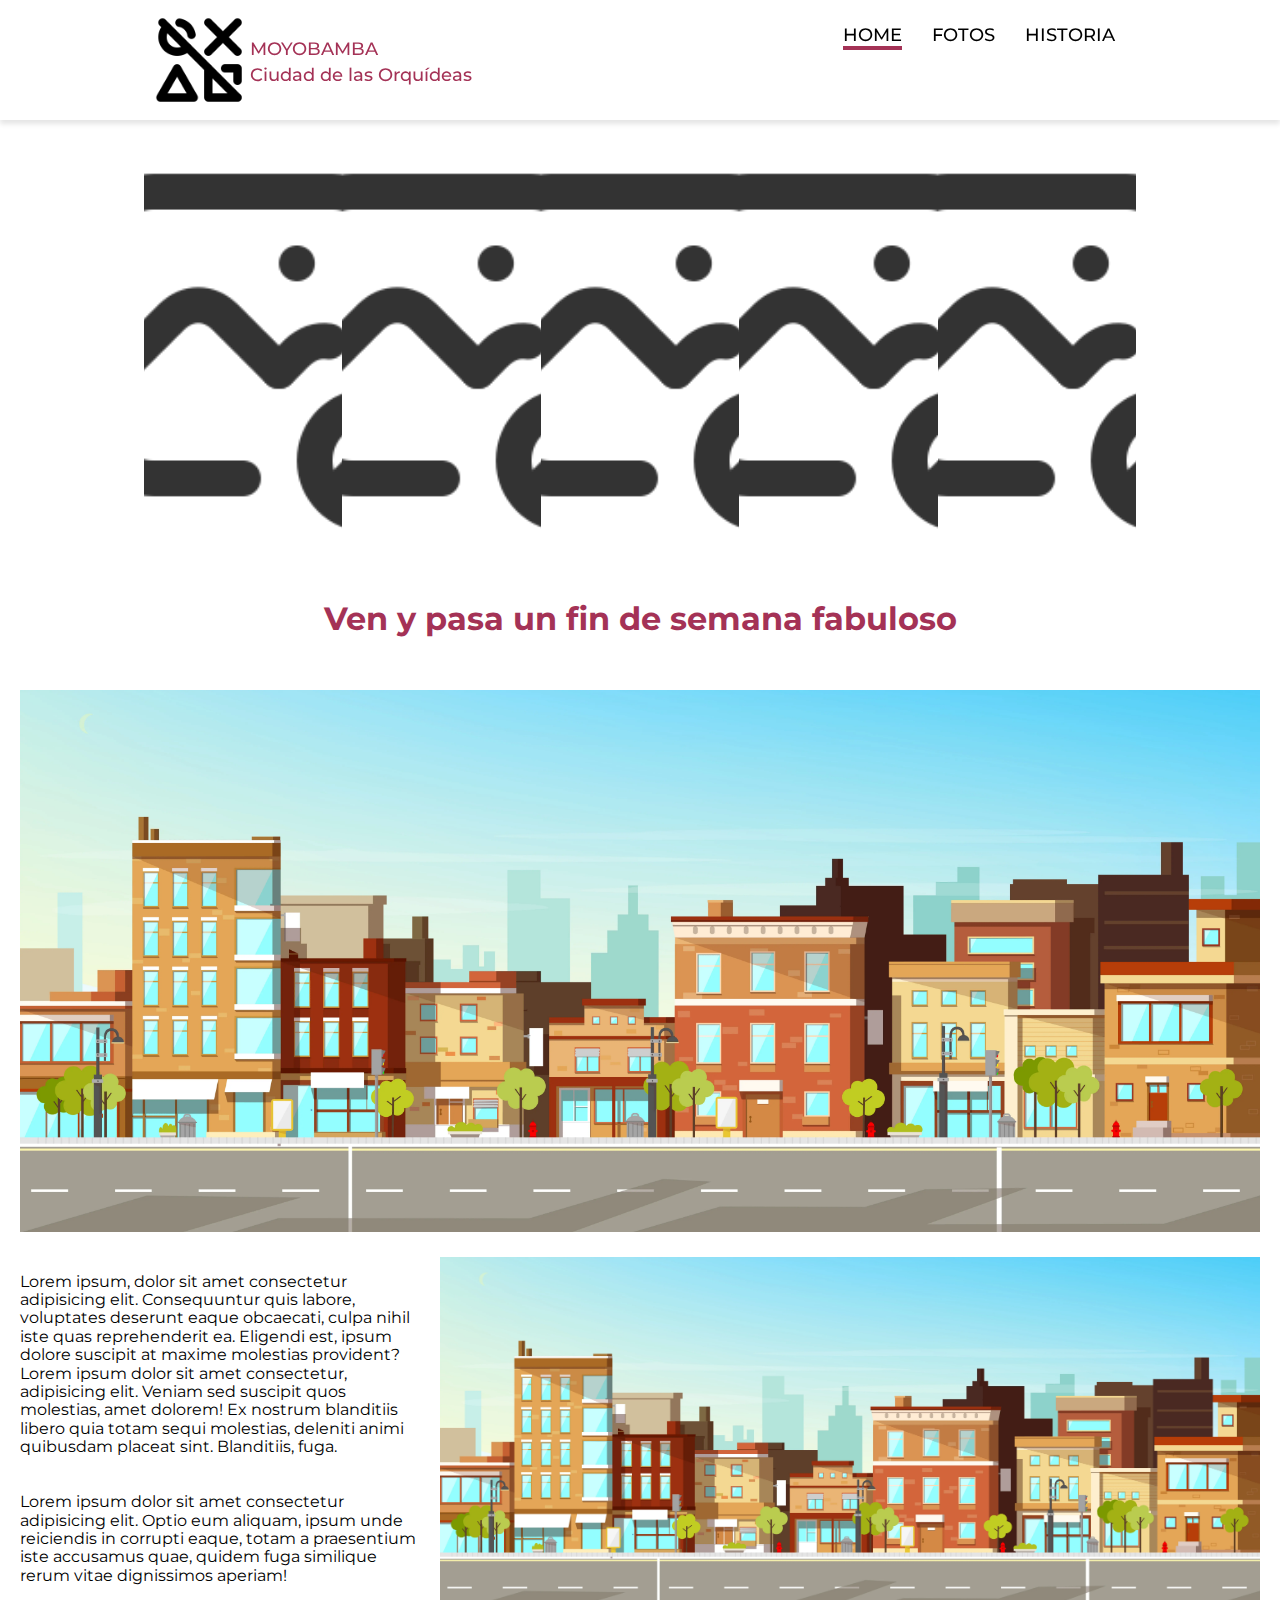
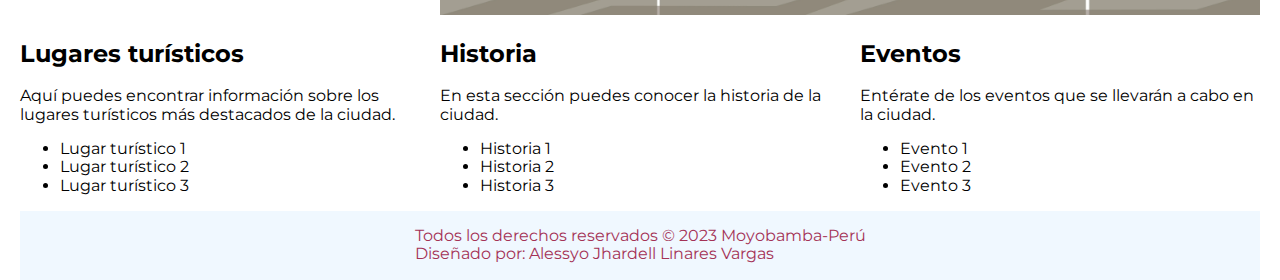
==== index.html @ 9d4959eb "first commit" ====
<!DOCTYPE html>
<html lang="es">
<head>
	<meta charset="UTF-8">
	<meta http-equiv="X-UA-Compatible" content="IE=edge">
	<meta name="viewport" content="width=device-width, initial-scale=1.0">
	<title>Moyobamba-San Martin</title>
	<link rel="stylesheet" href="src/style/normalize.css">
	<link rel="stylesheet" href="src/style/main.css">
	<link rel="stylesheet" href="src/style/navbar.css">
	<link rel="preconnect" href="https://fonts.googleapis.com">
	<link rel="preconnect" href="https://fonts.gstatic.com" crossorigin>
	<link href="https://fonts.googleapis.com/css2?family=Montserrat:wght@300;400;500;600&display=swap" rel="stylesheet">
	<script defer src="src/js/app.js"></script>
</head>
<body>
	<header class="topheader">
		<nav class="topnav">
			<a class="logo" href="">
				<img src="src/img/icons-off.png" alt="Logo">
				<div>
					<p> Moyobamba</p>
					Ciudad de las Orquídeas
				</div>
			</a>
			<button class="open-menu" aria-label="Abrir menu"><img src="src/ico/menu-2.png" alt=""></button>
			<ul class="menu">
				<button class="close-menu" aria-label="Abrir menu"><img src="src/ico/x.png" alt=""></button>
				<li><a href="#" class="select">Home</li></a>
				<li><a href="#">Fotos</li></a>
				<li><a href="#">Historia</li></a>
			</ul>
		</nav>
	</header>
	<!--CONTENIDO PRINCIPAL-->
	<main>
		<div class="slider">
			<section class="banner bannerMobile">
				<img class="imgBanner" src="src/img/photo-cancel.png">
				<img class="imgBanner" src="src/img/photo-cancel.png">
				<img class="imgBanner" src="src/img/photo-cancel.png">
				<img class="imgBanner" src="src/img/photo-cancel.png">
				<img class="imgBanner" src="src/img/photo-cancel.png">
			</section>
		</div>
		<div class="titleHome">
			<h1>
				Ven y pasa un fin de semana fabuloso
			</h1>
		</div>
		<article class="containerMain containerMainGrid">
			<div class="textCentral">
				<p>
					Lorem ipsum, dolor sit amet consectetur adipisicing elit. Consequuntur quis labore, voluptates deserunt eaque obcaecati, culpa nihil iste quas reprehenderit ea. Eligendi est, ipsum dolore suscipit at maxime molestias provident?
					Lorem ipsum dolor sit amet consectetur, adipisicing elit. Veniam sed suscipit quos molestias, amet dolorem! Ex nostrum blanditiis libero quia totam sequi molestias, deleniti animi quibusdam placeat sint. Blanditiis, fuga.
					<br>
					<br>
					<br>
					Lorem ipsum dolor sit amet consectetur adipisicing elit. Optio eum aliquam, ipsum unde reiciendis in corrupti eaque, totam a praesentium iste accusamus quae, quidem fuga similique rerum vitae dignissimos aperiam!
				</p>
			</div>
			
			<aside class="imgLeft"><a href="https://www.freepik.es/vector-gratis/edificios-ciudad-moderna_4393650.htm#query=ciudad%20ilustracion&position=2&from_view=keyword&track=ais"><img src="src/img/cityAside.webp"></a></aside>
			
			<aside class="imgRight"><a href="https://www.freepik.es/vector-gratis/edificios-ciudad-moderna_4393650.htm#query=ciudad%20ilustracion&position=2&from_view=keyword&track=ais"><img src="src/img/cityAside.webp"></a></aside>
		</article>
		<div class="containerOption">
			<section class="lugares-turisticos">
				<h2>Lugares turísticos</h2>
				<p>Aquí puedes encontrar información sobre los lugares turísticos más destacados de la ciudad.</p>
				<ul>
				  <li><a href="#">Lugar turístico 1</a></li>
				  <li><a href="#">Lugar turístico 2</a></li>
				  <li><a href="#">Lugar turístico 3</a></li>
				</ul>
			</section>
		  
			<section class="historia">
				<h2>Historia</h2>
				<p>En esta sección puedes conocer la historia de la ciudad.</p>
				<ul>
				  <li><a href="#">Historia 1</a></li>
				  <li><a href="#">Historia 2</a></li>
				  <li><a href="#">Historia 3</a></li>
				</ul>
			</section>
		  
			<section class="eventos">
				<h2>Eventos</h2>
				<p>Entérate de los eventos que se llevarán a cabo en la ciudad.</p>
				<ul>
				  <li><a href="#">Evento 1</a></li>
				  <li><a href="#">Evento 2</a></li>
				  <li><a href="#">Evento 3</a></li>
				</ul>
			</section>
		</div>
	</main>
</body>
<!--PIE DE PAGINA-->
<footer>
	<p>
		Todos los derechos reservados &copy; 2023 Moyobamba-Perú<br>
		Diseñado por: Alessyo Jhardell Linares Vargas
	</p>
</footer>
</html>
---- src/style/main.css ----
:root {
    --blanco: white;
    --text-color:black;
    --titles-colors: #a43256;
}
body {
    font-family: 'Montserrat', sans-serif;
    background-color: var(--blanco);
    padding-top: 120px;
    margin: 0 20px; 
}

a {
    text-decoration: none;
    color: var(--text-color);
}
/*SLIDER MOBILE*/
.banner {
    width: 100%;
    margin: auto;
}

.bannerMobile {
    display: grid;
    place-content: center;
}

@media (min-width: 480px) {
    .banner{
        display: flex;
        width: 80%;
        height: 330px;
    }

    .banner img {
        width: 0;
        flex-grow: 1;
        object-fit: cover;
        opacity: .8;
        transition: .5s ease;
    }

    .banner img:hover {
        cursor: crosshair;
        width: 200px;
        opacity: 1;
        filter: contrast(120%);
    }
}

@media (min-width: 768px) {
    .banner{
        display: flex;
        width: 80%;
        height: 430px;
    }

    .banner img {
        width: 0;
        flex-grow: 1;
        object-fit: cover;
        opacity: .8;
        transition: .5s ease;
    }

    .banner img:hover {
        cursor: crosshair;
        width: 400px;
        opacity: 1;
        filter: contrast(120%);
    }
}

/*TITLE MAIN*/
.titleHome {
    display: flex;
    justify-content: center;
    margin: 30px auto;
}

.titleHome h1 {
    font-family: 'Montserrat', sans-serif;
    color: var(--titles-colors) ;
    font-size: bold;
}

/*ARTICLE MAIN*/
.containerMain {
    display: grid;
    grid-template-columns: 1;
}

.imgLeft {
    grid-row: 1/2;
}

.imgLeft img,
.imgRight img {
    width: 100%;
}

@media (min-width: 769px) {
    .containerMainGrid {
        display: grid;
        grid-template-columns: repeat(3, 1fr);
        gap: 20px;
    }
    

    .imgLeft {
        grid-column: 1/4;
        grid-row: 1/2;
    }

    .imgRight {
        grid-column: 2/4;
    }
    
    .imgLeft img,
    .imgRight img{
        width: 100%;
    }
}

/*CONTAINER OPTION TRAVEL*/
.containerOption {
    display: grid;
    grid-template-columns: repeat(3, 1fr);
    column-gap: 20px;
}
/*
.containerOption section {
    
}*/








footer {
    background-color: aliceblue;
    display: flex;
    justify-content: center;
    color: var(--titles-colors);
}
---- src/style/navbar.css ----
.topheader {
    box-shadow: 0 4px 5px #e5e5e5;
    background-color: var(--blanco);
    position: fixed;/*FIJADO*/
    left: 0;
    top: 0;
    width: 100%;
}

.topnav {
    display: flex;
    justify-content: space-between;
    padding: 10px;
    max-width: 980px;
    margin: 0 auto;
}

.logo {
    display: flex;
    align-items: center;
    font-size: 18px;
    font-weight: 500;
}

.logo img {
    width: 100px;
}

.logo div {
    color: var(--titles-colors);
}

.logo p {
    margin: 5px auto;
    text-transform: uppercase;
}

/*MENU*/
.menu {
    display: flex;
    list-style: none;
    margin: 0;
    padding: 0;
}

.menu li {
    padding: 0 15px;
}

.menu a {
    color: var(--text-color);
    font-size: 18px;
    font-weight: 500;
    line-height: 50px;
    text-transform: uppercase;
    position: relative;
}

.menu a::after{
    content: "";
    background-color: #a43256;
    position: absolute;
    left: 0;
    top: 100%;
    width: 100%;
    height: 4px;

    opacity: 0;
    transition: .3s;
}

.menu a.select::after,
.menu a:hover::after {
    opacity: 1;
}

.open-menu,
.close-menu {
    display: none;
}

@media(max-width:950px){
    /*MENU*/
    .menu {
        flex-direction: column;
        position: fixed;
        left: 0;
        top: 0;
        width: 100%;
        align-items: center;
        background-color: #3A4460;
        height: 100%;
        overflow: auto;

        opacity: 0;
        pointer-events: none;
        transition: opacity .3s;
    }

    .menu li {
        padding: 0;
    }

    .menu a {
        color: var(--blanco);
        line-height: 70px;
        font-size: 25px;
    }

    .open-menu,
    .close-menu {
        display: block;
        border: none;
        background: none;
        cursor: pointer;
    }

    .open-menu img,
    .close-menu img {
        width: 40px;
    }

    .close-menu {
        align-self: flex-end;
        padding: 27px 15px;
    }

    .menu_opened {
        opacity: 1;
        pointer-events: all; 
    }

    /*MENU PHONE*/
    .menu a::after{
        content: none;
    }
    
    .menu a:hover,
    .menu a .select {
        color: #a43256;
    }
}
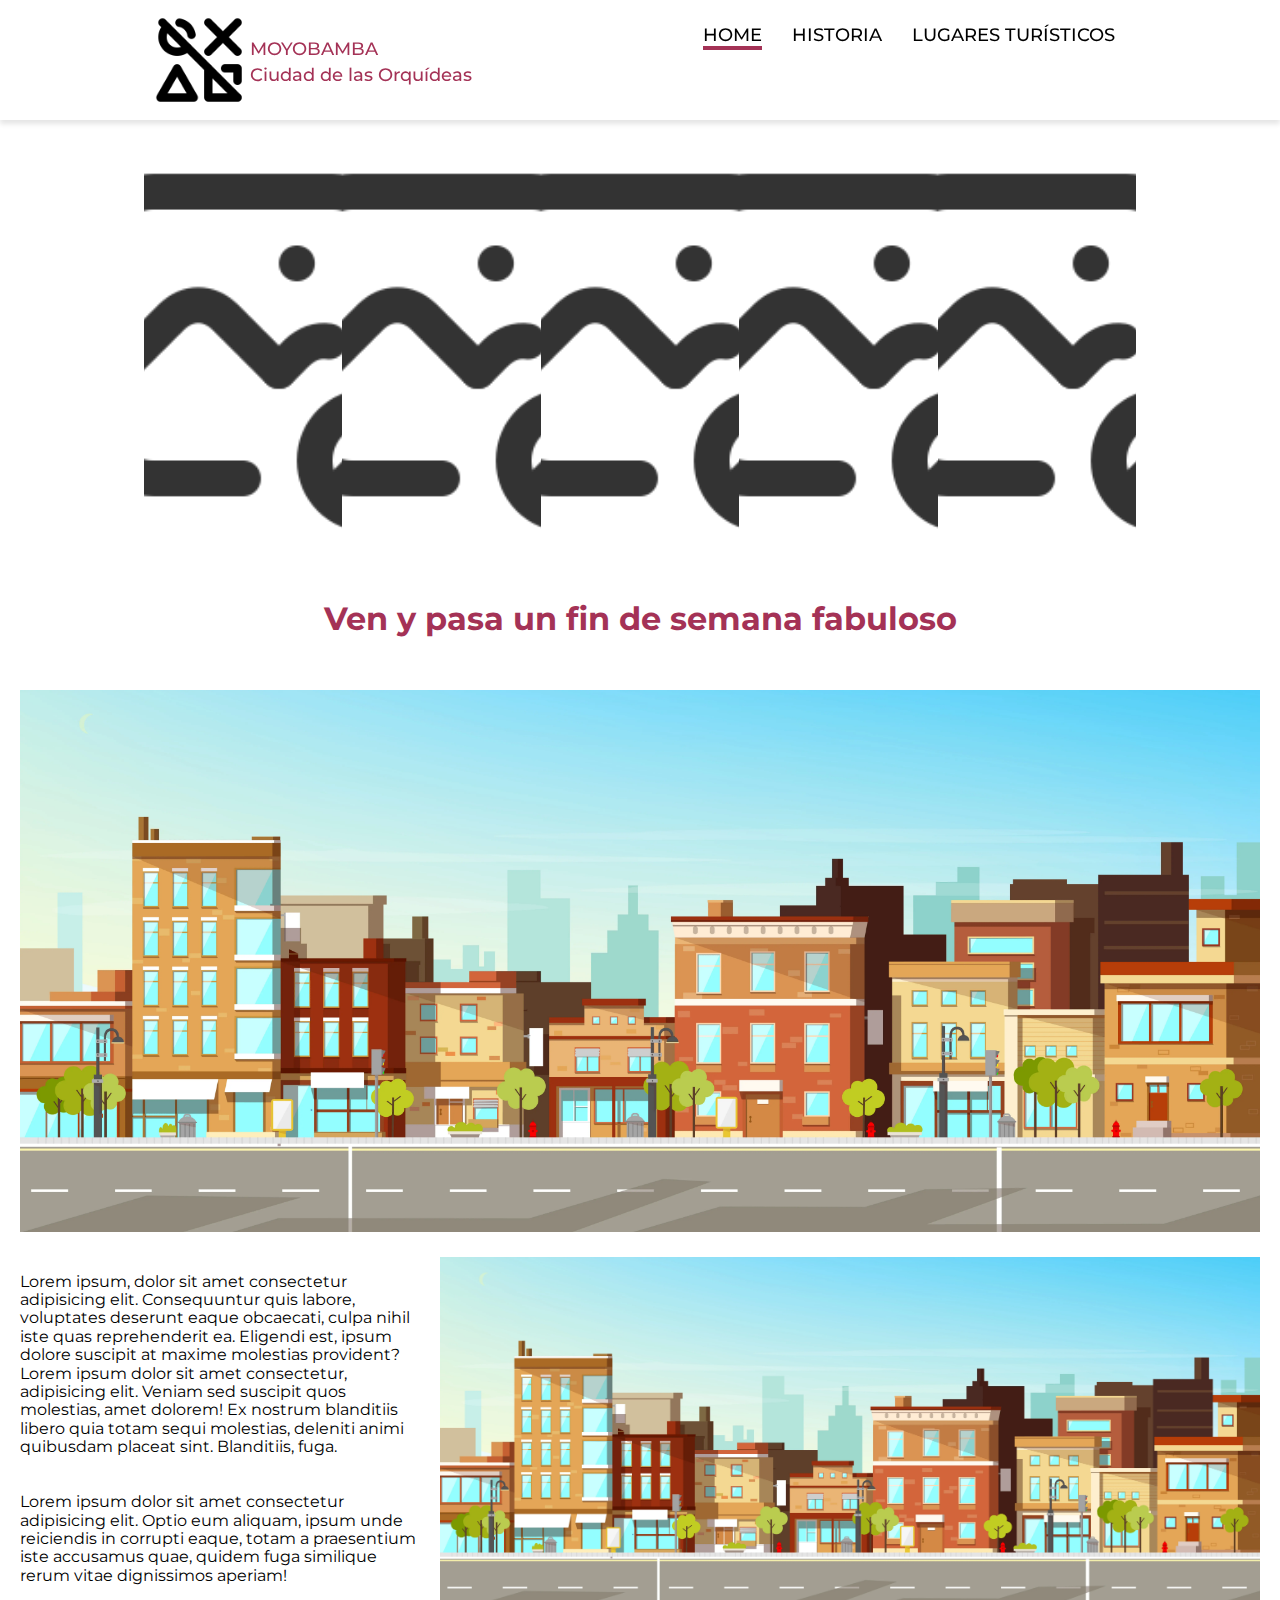
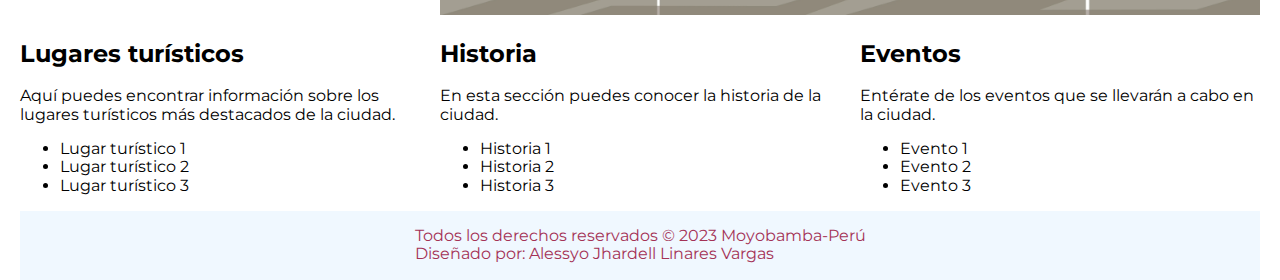
==== commit 75cece18: "feat: "agregando paginas y conexion a sub paginas"" ====
--- a/index.html
+++ b/index.html
@@ -26,9 +26,9 @@
 			<button class="open-menu" aria-label="Abrir menu"><img src="src/ico/menu-2.png" alt=""></button>
 			<ul class="menu">
 				<button class="close-menu" aria-label="Abrir menu"><img src="src/ico/x.png" alt=""></button>
-				<li><a href="#" class="select">Home</li></a>
-				<li><a href="#">Fotos</li></a>
-				<li><a href="#">Historia</li></a>
+				<li><a href="index.html" class="select">Home</li></a>
+				<li><a href="historia.html">Historia</li></a>
+				<li><a href="lugaresTuristicos.html">Lugares Turísticos</li></a>
 			</ul>
 		</nav>
 	</header>
--- a/src/style/navbar.css
+++ b/src/style/navbar.css
@@ -5,6 +5,7 @@
     left: 0;
     top: 0;
     width: 100%;
+    z-index: 100;/*superpone todo el contenido al ser mayor que el otro*/
 }
 
 .topnav {
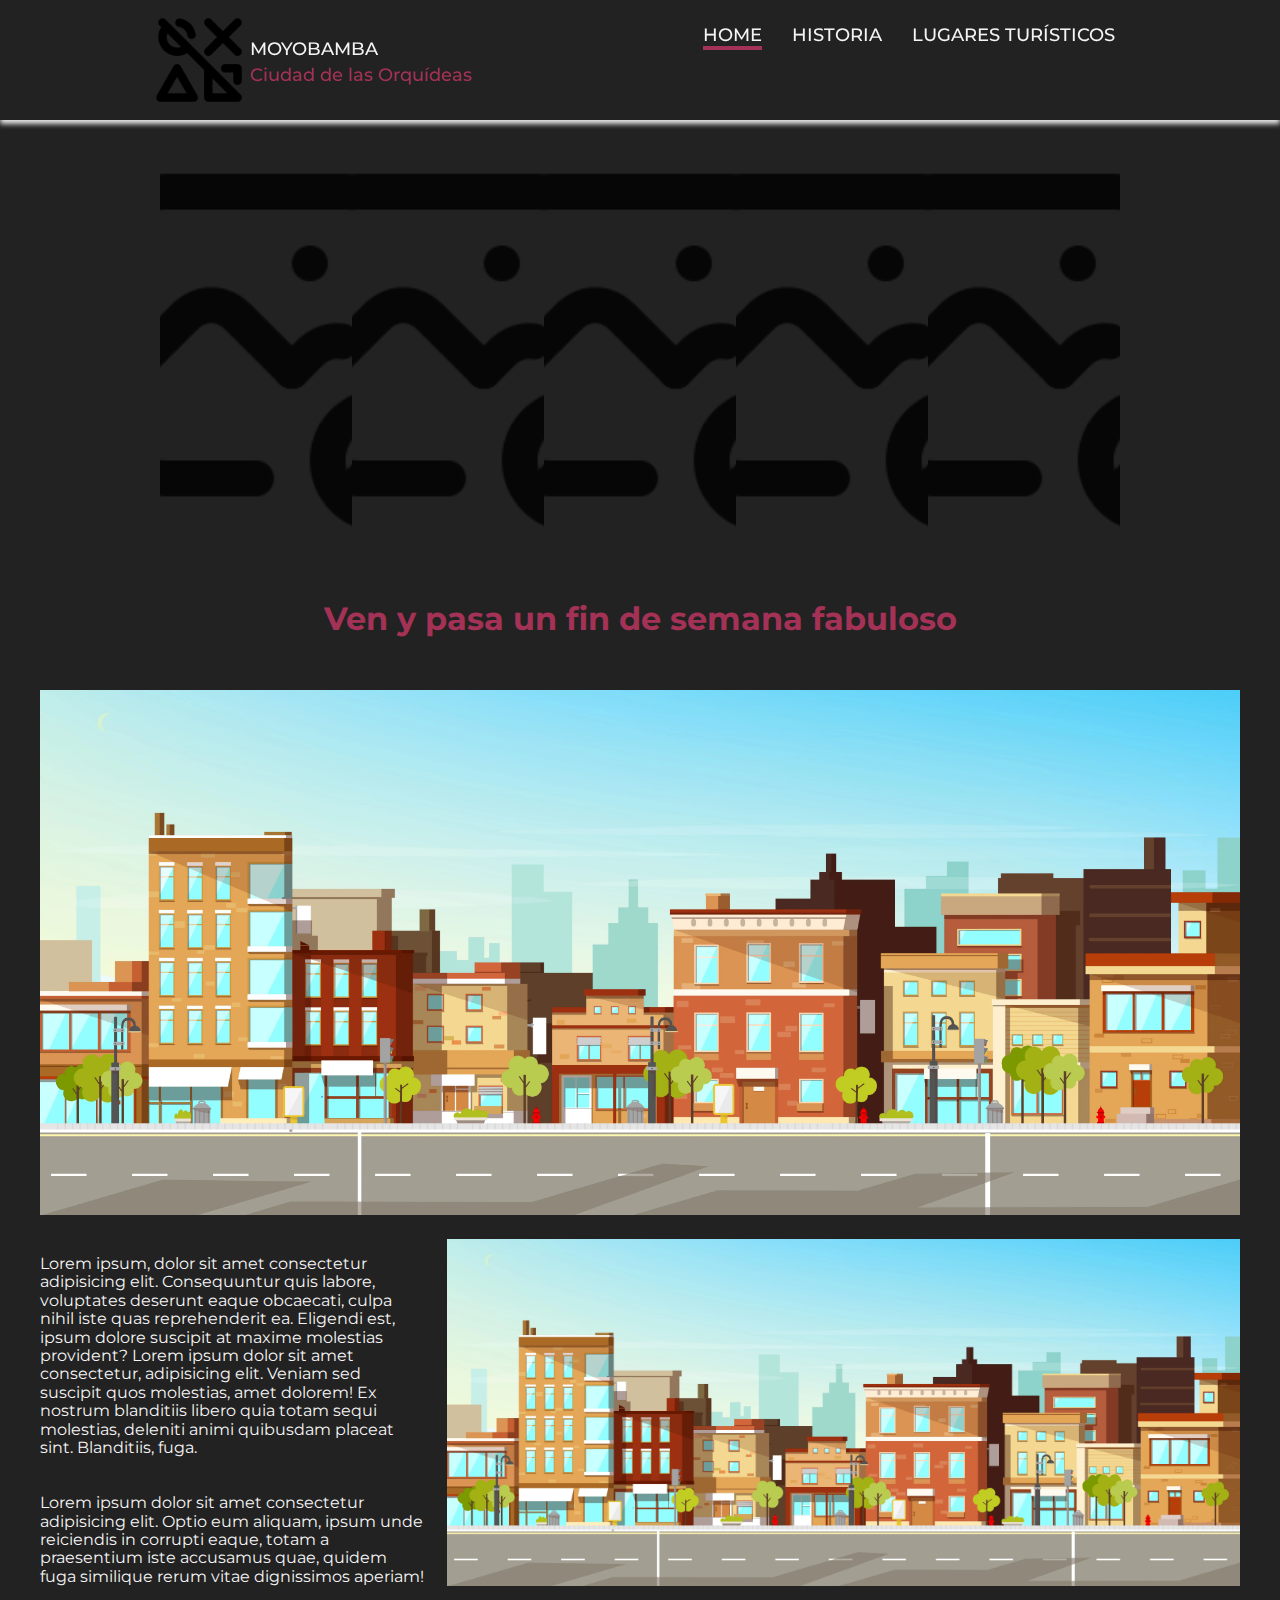
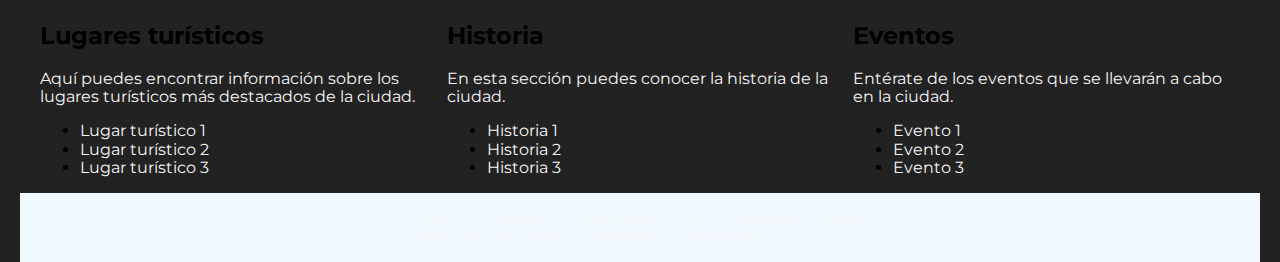
==== commit 1d85aa07: "feat: solution HTML and CSS" ====
--- a/index.html
+++ b/index.html
@@ -1,5 +1,6 @@
 <!DOCTYPE html>
 <html lang="es">
+
 <head>
 	<meta charset="UTF-8">
 	<meta http-equiv="X-UA-Compatible" content="IE=edge">
@@ -13,22 +14,63 @@
 	<link href="https://fonts.googleapis.com/css2?family=Montserrat:wght@300;400;500;600&display=swap" rel="stylesheet">
 	<script defer src="src/js/app.js"></script>
 </head>
+
 <body>
 	<header class="topheader">
 		<nav class="topnav">
-			<a class="logo" href="">
-				<img src="src/img/icons-off.png" alt="Logo">
+			<a 
+				class="logo"
+				href=""
+			>
+				<img 
+					src="src/img/icons-off.png" 
+					alt="Logo"
+				>
 				<div>
 					<p> Moyobamba</p>
 					Ciudad de las Orquídeas
 				</div>
 			</a>
-			<button class="open-menu" aria-label="Abrir menu"><img src="src/ico/menu-2.png" alt=""></button>
+			<button 
+				class="open-menu" 
+				aria-label="Abrir menu">
+					<img
+						src="src/ico/menu-2.png" 
+						alt=""
+					>
+			</button>
 			<ul class="menu">
-				<button class="close-menu" aria-label="Abrir menu"><img src="src/ico/x.png" alt=""></button>
-				<li><a href="index.html" class="select">Home</li></a>
-				<li><a href="historia.html">Historia</li></a>
-				<li><a href="lugaresTuristicos.html">Lugares Turísticos</li></a>
+				<button 
+					class="close-menu" 
+					aria-label="Abrir menu"
+				>
+						<img 
+							src="src/ico/x.png" 
+							alt=""
+						>
+				</button>
+				<li>
+					<a 
+						href="index.html" 
+						class="select"
+					>
+						Home
+					</a>
+				</li>
+				<li>
+					<a 
+						href="historia.html"
+					>
+						Historia
+					</a>
+				</li>
+				<li>
+					<a 
+						href="lugaresTuristicos.html"
+					>
+						Lugares Turísticos
+					</a>
+				</li>
 			</ul>
 		</nav>
 	</header>
@@ -36,11 +78,11 @@
 	<main>
 		<div class="slider">
 			<section class="banner bannerMobile">
-				<img class="imgBanner" src="src/img/photo-cancel.png">
-				<img class="imgBanner" src="src/img/photo-cancel.png">
-				<img class="imgBanner" src="src/img/photo-cancel.png">
-				<img class="imgBanner" src="src/img/photo-cancel.png">
-				<img class="imgBanner" src="src/img/photo-cancel.png">
+				<img class="imgBanner" src="src/img/photo-cancel.png" alt="#">
+				<img class="imgBanner" src="src/img/photo-cancel.png" alt="#">
+				<img class="imgBanner" src="src/img/photo-cancel.png" alt="#">
+				<img class="imgBanner" src="src/img/photo-cancel.png" alt="#">
+				<img class="imgBanner" src="src/img/photo-cancel.png" alt="#">
 			</section>
 		</div>
 		<div class="titleHome">
@@ -51,47 +93,57 @@
 		<article class="containerMain containerMainGrid">
 			<div class="textCentral">
 				<p>
-					Lorem ipsum, dolor sit amet consectetur adipisicing elit. Consequuntur quis labore, voluptates deserunt eaque obcaecati, culpa nihil iste quas reprehenderit ea. Eligendi est, ipsum dolore suscipit at maxime molestias provident?
-					Lorem ipsum dolor sit amet consectetur, adipisicing elit. Veniam sed suscipit quos molestias, amet dolorem! Ex nostrum blanditiis libero quia totam sequi molestias, deleniti animi quibusdam placeat sint. Blanditiis, fuga.
+					Lorem ipsum, dolor sit amet consectetur adipisicing elit. Consequuntur quis labore, voluptates
+					deserunt eaque obcaecati, culpa nihil iste quas reprehenderit ea. Eligendi est, ipsum dolore
+					suscipit at maxime molestias provident?
+					Lorem ipsum dolor sit amet consectetur, adipisicing elit. Veniam sed suscipit quos molestias, amet
+					dolorem! Ex nostrum blanditiis libero quia totam sequi molestias, deleniti animi quibusdam placeat
+					sint. Blanditiis, fuga.
 					<br>
 					<br>
 					<br>
-					Lorem ipsum dolor sit amet consectetur adipisicing elit. Optio eum aliquam, ipsum unde reiciendis in corrupti eaque, totam a praesentium iste accusamus quae, quidem fuga similique rerum vitae dignissimos aperiam!
+					Lorem ipsum dolor sit amet consectetur adipisicing elit. Optio eum aliquam, ipsum unde reiciendis in
+					corrupti eaque, totam a praesentium iste accusamus quae, quidem fuga similique rerum vitae
+					dignissimos aperiam!
 				</p>
 			</div>
-			
-			<aside class="imgLeft"><a href="https://www.freepik.es/vector-gratis/edificios-ciudad-moderna_4393650.htm#query=ciudad%20ilustracion&position=2&from_view=keyword&track=ais"><img src="src/img/cityAside.webp"></a></aside>
-			
-			<aside class="imgRight"><a href="https://www.freepik.es/vector-gratis/edificios-ciudad-moderna_4393650.htm#query=ciudad%20ilustracion&position=2&from_view=keyword&track=ais"><img src="src/img/cityAside.webp"></a></aside>
+
+			<aside class="imgLeft">
+				<img alt="#" src="src/img/cityAside.webp">
+			</aside>
+
+			<aside class="imgRight">
+				<img alt="#" src="src/img/cityAside.webp">
+			</aside>
 		</article>
 		<div class="containerOption">
 			<section class="lugares-turisticos">
 				<h2>Lugares turísticos</h2>
 				<p>Aquí puedes encontrar información sobre los lugares turísticos más destacados de la ciudad.</p>
 				<ul>
-				  <li><a href="#">Lugar turístico 1</a></li>
-				  <li><a href="#">Lugar turístico 2</a></li>
-				  <li><a href="#">Lugar turístico 3</a></li>
+					<li><a href="#">Lugar turístico 1</a></li>
+					<li><a href="#">Lugar turístico 2</a></li>
+					<li><a href="#">Lugar turístico 3</a></li>
 				</ul>
 			</section>
-		  
+
 			<section class="historia">
 				<h2>Historia</h2>
 				<p>En esta sección puedes conocer la historia de la ciudad.</p>
 				<ul>
-				  <li><a href="#">Historia 1</a></li>
-				  <li><a href="#">Historia 2</a></li>
-				  <li><a href="#">Historia 3</a></li>
+					<li><a href="#">Historia 1</a></li>
+					<li><a href="#">Historia 2</a></li>
+					<li><a href="#">Historia 3</a></li>
 				</ul>
 			</section>
-		  
+
 			<section class="eventos">
 				<h2>Eventos</h2>
 				<p>Entérate de los eventos que se llevarán a cabo en la ciudad.</p>
 				<ul>
-				  <li><a href="#">Evento 1</a></li>
-				  <li><a href="#">Evento 2</a></li>
-				  <li><a href="#">Evento 3</a></li>
+					<li><a href="#">Evento 1</a></li>
+					<li><a href="#">Evento 2</a></li>
+					<li><a href="#">Evento 3</a></li>
 				</ul>
 			</section>
 		</div>
@@ -104,4 +156,5 @@
 		Diseñado por: Alessyo Jhardell Linares Vargas
 	</p>
 </footer>
+
 </html>--- a/src/style/main.css
+++ b/src/style/main.css
@@ -1,17 +1,27 @@
 :root {
-    --blanco: white;
-    --text-color:black;
+    --background-color: #222;
+    --text-color: #f5f5f5;
     --titles-colors: #a43256;
 }
 body {
     font-family: 'Montserrat', sans-serif;
-    background-color: var(--blanco);
+    background-color: var(--background-color);
     padding-top: 120px;
     margin: 0 20px; 
 }
 
+main {
+    max-width: 1200px;
+    width: 100%;
+    margin: 0 auto;
+}
+
 a {
     text-decoration: none;
+    color: var(--text-color);
+}
+
+p {
     color: var(--text-color);
 }
 /*SLIDER MOBILE*/
--- a/src/style/navbar.css
+++ b/src/style/navbar.css
@@ -1,6 +1,6 @@
 .topheader {
     box-shadow: 0 4px 5px #e5e5e5;
-    background-color: var(--blanco);
+    background-color: var(--background-color);
     position: fixed;/*FIJADO*/
     left: 0;
     top: 0;
@@ -13,6 +13,7 @@
     justify-content: space-between;
     padding: 10px;
     max-width: 980px;
+    width: 100%;
     margin: 0 auto;
 }
 
@@ -59,7 +60,7 @@
 
 .menu a::after{
     content: "";
-    background-color: #a43256;
+    background-color: var(--titles-colors);
     position: absolute;
     left: 0;
     top: 100%;
@@ -89,7 +90,7 @@
         top: 0;
         width: 100%;
         align-items: center;
-        background-color: #3A4460;
+        background-color: #7c7c7c;
         height: 100%;
         overflow: auto;
 
